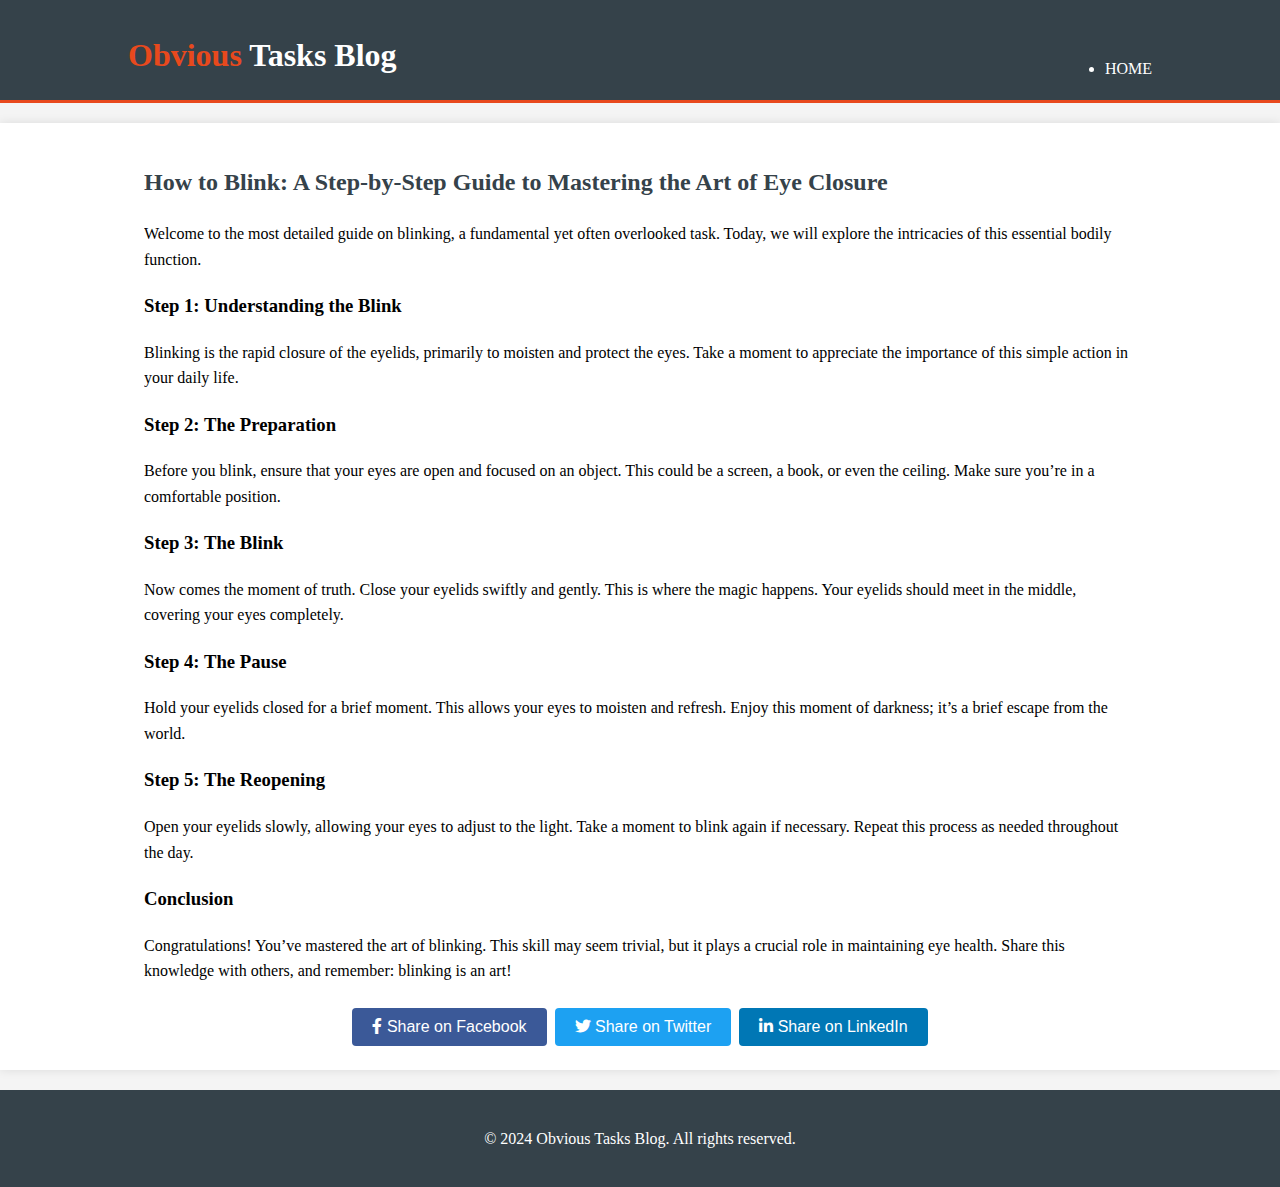
==== blink.html @ 24f7a4b2 "initial commit" ====
<!DOCTYPE html>
<html lang="en">
<head>
    <meta charset="UTF-8">
    <meta name="viewport" content="width=device-width, initial-scale=1.0">
    <title>How to Blink: A Step-by-Step Guide to Mastering the Art of Eye Closure | Obvious Tasks Blog</title>
    <link rel="stylesheet" href="posts.css">
    <link rel="stylesheet" href="https://cdnjs.cloudflare.com/ajax/libs/font-awesome/6.0.0-beta3/css/all.min.css">
</head>
<body>
    <header>
        <div class="container">
            <div id="branding">
                <h1><span class="highlight">Obvious</span> Tasks Blog</h1>
            </div>
            <nav>
                <ul>
                    <li><a href="index.html">Home</a></li>
                </ul>
            </nav>
        </div>
    </header>

    <section id="main">
        <div class="container">
            <article>
                <h2>How to Blink: A Step-by-Step Guide to Mastering the Art of Eye Closure</h2>
                <p>Welcome to the most detailed guide on blinking, a fundamental yet often overlooked task. Today, we will explore the intricacies of this essential bodily function.</p>
                
                <h3>Step 1: Understanding the Blink</h3>
                <p>Blinking is the rapid closure of the eyelids, primarily to moisten and protect the eyes. Take a moment to appreciate the importance of this simple action in your daily life.</p>
                
                <h3>Step 2: The Preparation</h3>
                <p>Before you blink, ensure that your eyes are open and focused on an object. This could be a screen, a book, or even the ceiling. Make sure you’re in a comfortable position.</p>
                
                <h3>Step 3: The Blink</h3>
                <p>Now comes the moment of truth. Close your eyelids swiftly and gently. This is where the magic happens. Your eyelids should meet in the middle, covering your eyes completely.</p>
                
                <h3>Step 4: The Pause</h3>
                <p>Hold your eyelids closed for a brief moment. This allows your eyes to moisten and refresh. Enjoy this moment of darkness; it’s a brief escape from the world.</p>
                
                <h3>Step 5: The Reopening</h3>
                <p>Open your eyelids slowly, allowing your eyes to adjust to the light. Take a moment to blink again if necessary. Repeat this process as needed throughout the day.</p>
                
                <h3>Conclusion</h3>
                <p>Congratulations! You’ve mastered the art of blinking. This skill may seem trivial, but it plays a crucial role in maintaining eye health. Share this knowledge with others, and remember: blinking is an art!</p>
            </article>

            <div class="social-share">
                <button onclick="shareOnFacebook()"><i class="fab fa-facebook-f"></i> Share on Facebook</button>
                <button onclick="shareOnTwitter()"><i class="fab fa-twitter"></i> Share on Twitter</button>
                <button onclick="shareOnLinkedIn()"><i class="fab fa-linkedin-in"></i> Share on LinkedIn</button>
            </div>
        </div>
    </section>

    <footer>
        <p>&copy; 2024 Obvious Tasks Blog. All rights reserved.</p>
    </footer>

    <script>
        function shareOnFacebook() {
            const url = encodeURIComponent(window.location.href);
            const title = encodeURIComponent(document.title);
            window.open(`https://www.facebook.com/sharer/sharer.php?u=${url}`, '_blank');
        }

        function shareOnTwitter() {
            const url = encodeURIComponent(window.location.href);
            const title = encodeURIComponent(document.title);
            window.open(`https://twitter.com/intent/tweet?url=${url}&text=${title}`, '_blank');
        }

        function shareOnLinkedIn() {
            const url = encodeURIComponent(window.location.href);
            const title = encodeURIComponent(document.title);
            window.open(`https://www.linkedin.com/shareArticle?mini=true&url=${url}&title=${title}`, '_blank');
        }
    </script>
</body>
</html>
---- posts.css ----
body {
    font-family: "Dancing Script", cursive;
    line-height: 1.6;
    margin: 0;
    padding: 0;
    background-color: #f4f4f4;
}
.container {
    width: 80%;
    margin: auto;
    overflow: hidden;
}
header {
    background: #35424a;
    color: #ffffff;
    padding-top: 30px;
    min-height: 70px;
    border-bottom: #e8491d 3px solid;
}
header a {
    color: #ffffff;
    text-decoration: none;
    text-transform: uppercase;
    font-size: 16px;
}
header #branding {
    float: left;
}
header #branding h1 {
    margin: 0;
}
header nav {
    float: right;
    margin-top: 10px;
}
header .highlight, header .current a {
    color: #e8491d;
    font-weight: bold;
}
header a:hover {
    color: #cccccc;
    font-weight: bold;
}
#main {
    background: #ffffff;
    padding: 20px;
    margin-top: 20px;
    margin-bottom: 20px;
    box-shadow: 0 0 10px rgba(0,0,0,0.1);
}
#main h2 {
    color: #35424a;
}
footer {
    padding: 20px;
    background: #35424a;
    color: #ffffff;
    text-align: center;
}

.social-share {
    margin-top: 20px;
    text-align: center;
}
.social-share button {
    background-color: #3b5998;
    border: none;
    color: white;
    padding: 10px 20px;
    text-align: center;
    text-decoration: none;
    display: inline-block;
    font-size: 16px;
    margin: 4px 2px;
    cursor: pointer;
    border-radius: 4px;
}
.social-share button:nth-child(2) {
    background-color: #1DA1F2;
}
.social-share button:nth-child(3) {
    background-color: #0077b5;
}

@media(max-width: 768px) {
    header #branding,
    header nav,
    header nav li {
        float: none;
        text-align: center;
        width: 100%;
    }
    header {
        padding-bottom: 20px;
    }
}
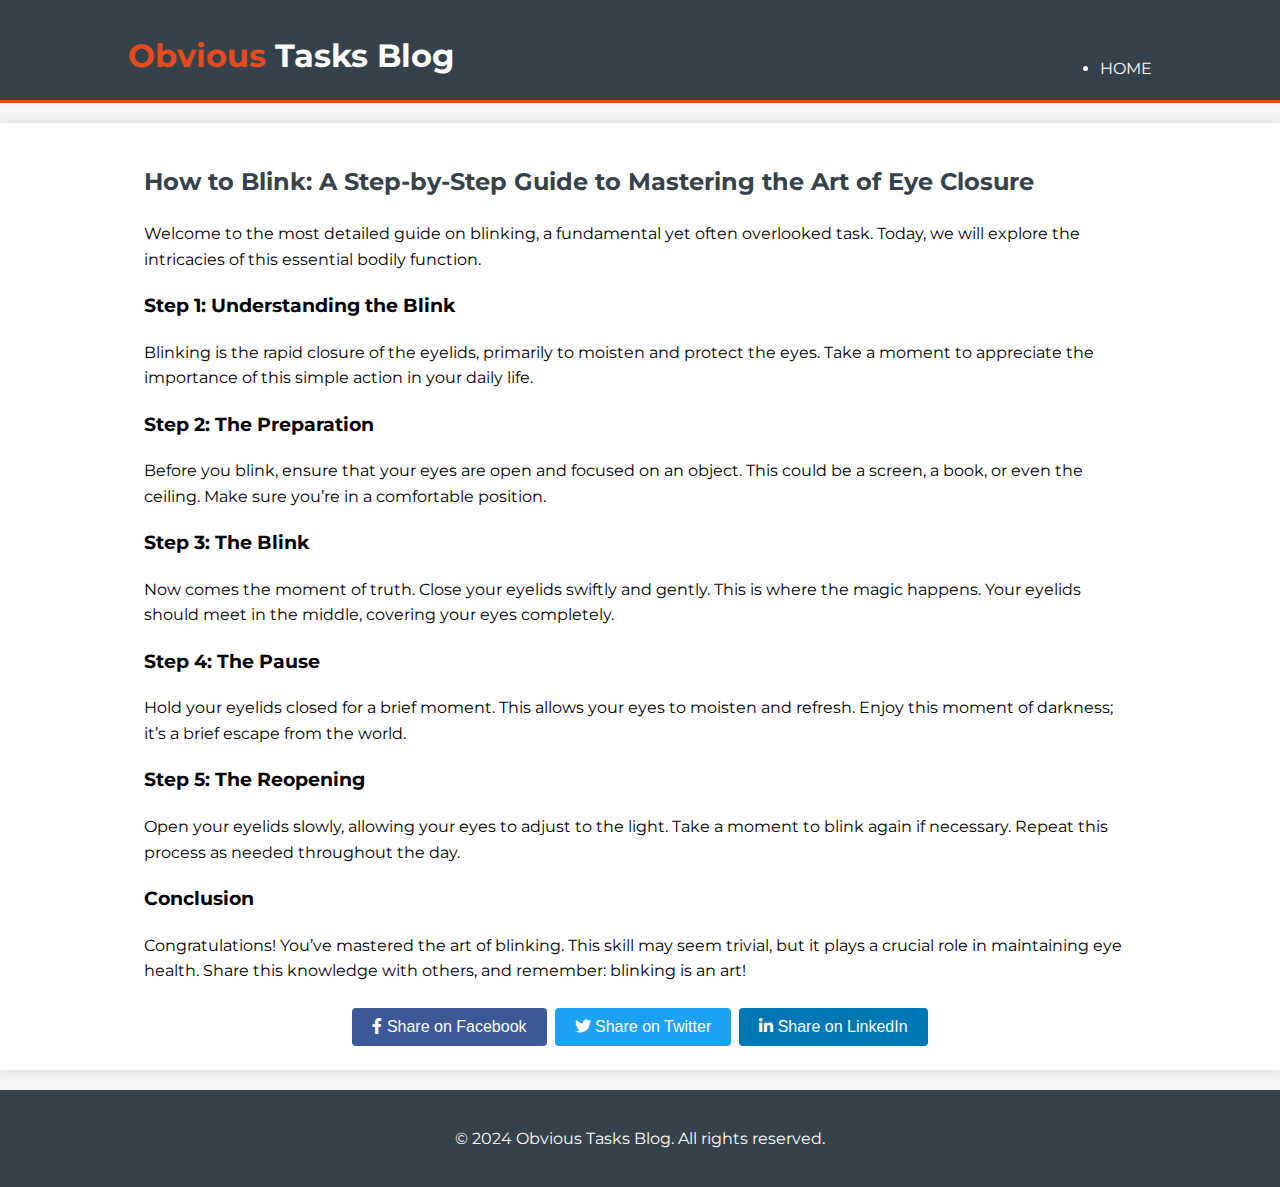
==== commit cce739d2: "fixing font" ====
--- a/blink.html
+++ b/blink.html
@@ -6,6 +6,9 @@
     <title>How to Blink: A Step-by-Step Guide to Mastering the Art of Eye Closure | Obvious Tasks Blog</title>
     <link rel="stylesheet" href="posts.css">
     <link rel="stylesheet" href="https://cdnjs.cloudflare.com/ajax/libs/font-awesome/6.0.0-beta3/css/all.min.css">
+    <link rel="preconnect" href="https://fonts.googleapis.com">
+    <link rel="preconnect" href="https://fonts.gstatic.com" crossorigin>
+    <link href="https://fonts.googleapis.com/css2?family=Montserrat:ital,wght@0,100..900;1,100..900&display=swap" rel="stylesheet">
 </head>
 <body>
     <header>
--- a/posts.css
+++ b/posts.css
@@ -1,5 +1,5 @@
 body {
-    font-family: "Dancing Script", cursive;
+    font-family: "Montserrat", sans-serif;
     line-height: 1.6;
     margin: 0;
     padding: 0;
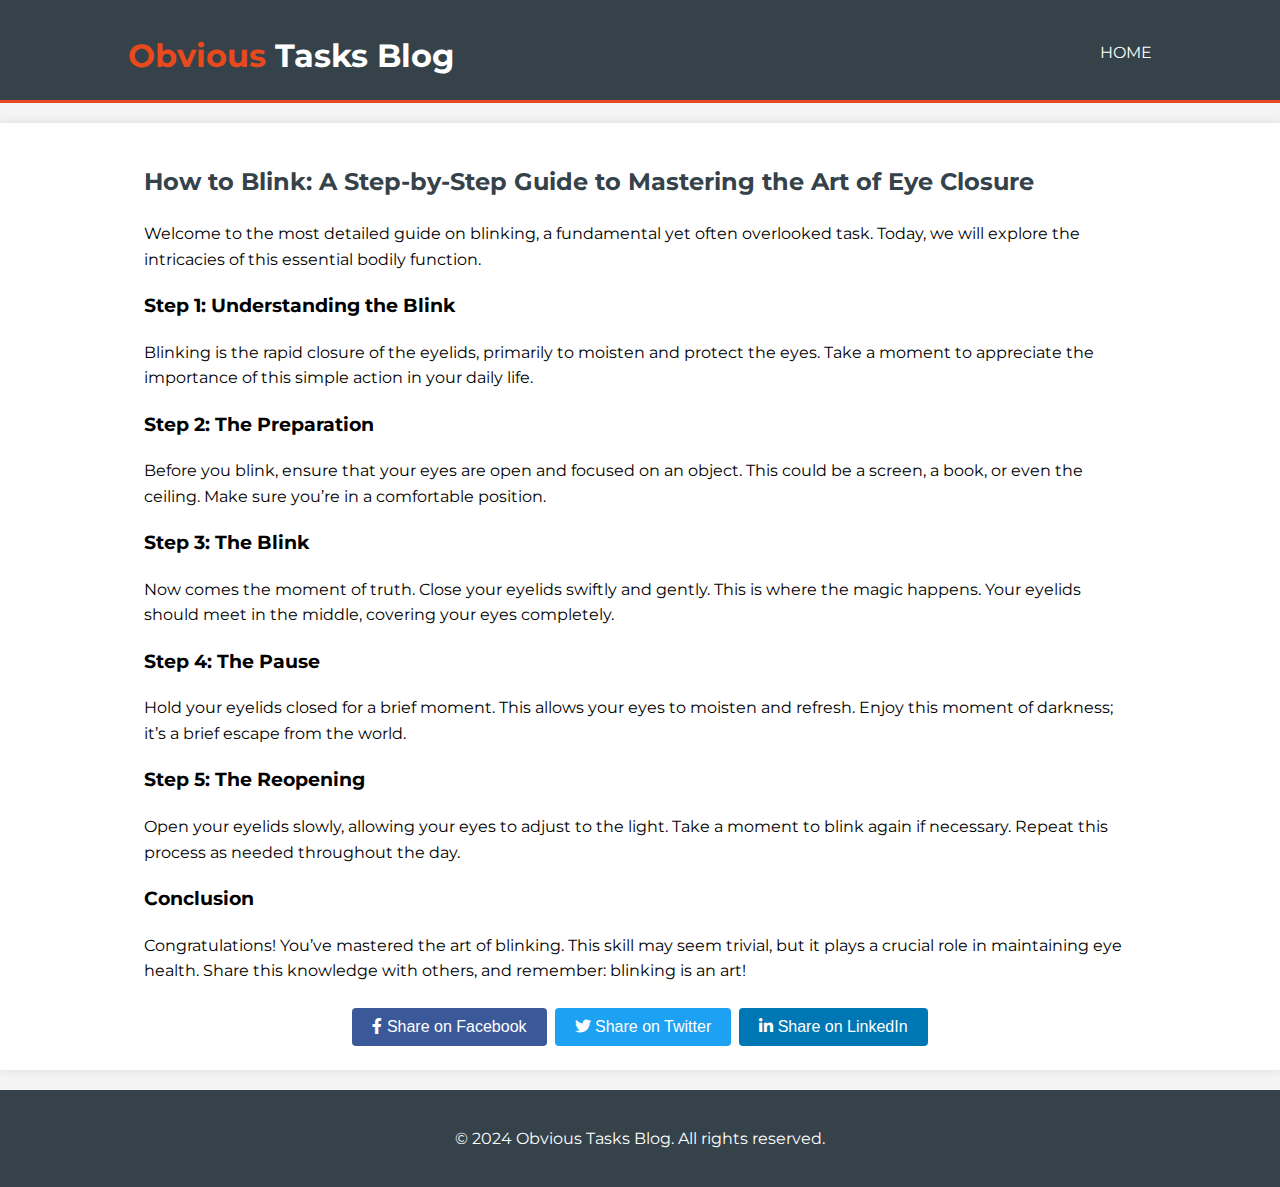
==== commit 458e91b0: "fixing navbar" ====
--- a/blink.html
+++ b/blink.html
@@ -17,9 +17,7 @@
                 <h1><span class="highlight">Obvious</span> Tasks Blog</h1>
             </div>
             <nav>
-                <ul>
-                    <li><a href="index.html">Home</a></li>
-                </ul>
+                <a href="index.html">Home</a>
             </nav>
         </div>
     </header>
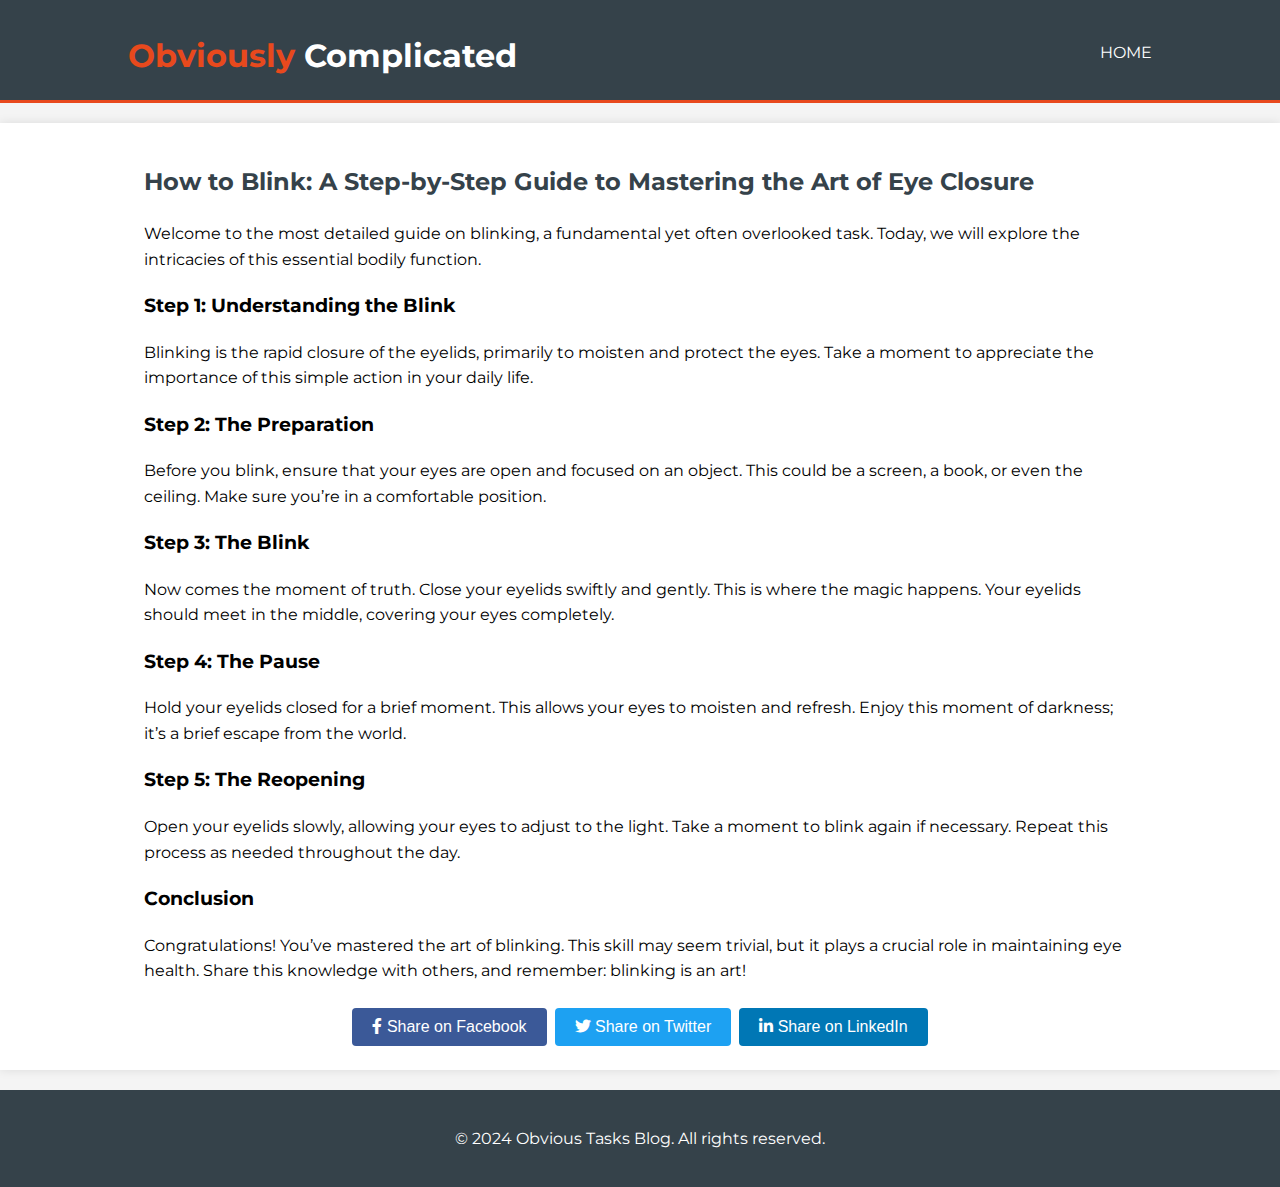
==== commit 729143ae: "fixing h1" ====
--- a/blink.html
+++ b/blink.html
@@ -14,7 +14,7 @@
     <header>
         <div class="container">
             <div id="branding">
-                <h1><span class="highlight">Obvious</span> Tasks Blog</h1>
+                <h1><span class="highlight">Obviously</span> Complicated</h1>
             </div>
             <nav>
                 <a href="index.html">Home</a>
